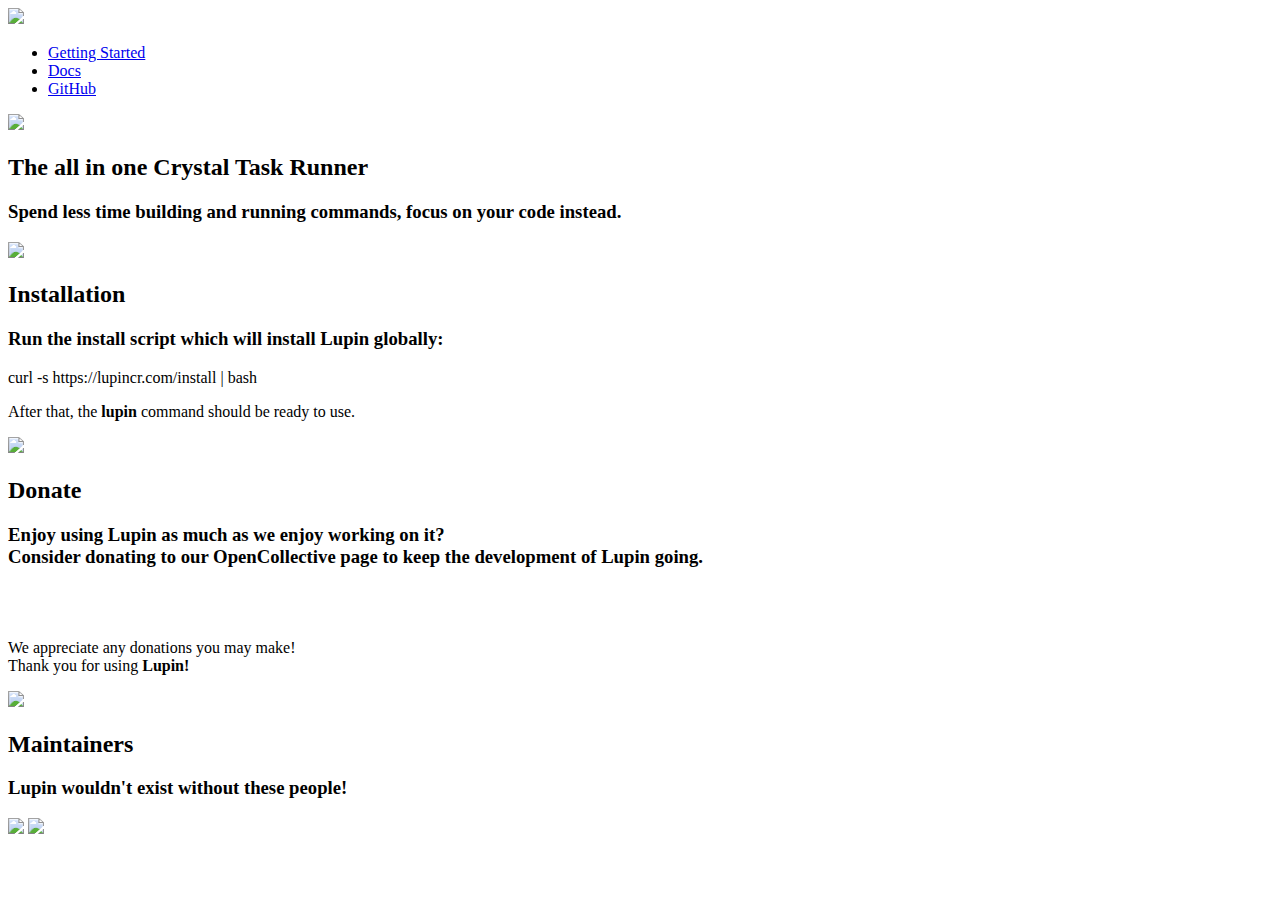
==== index.html @ d0eb8451 "Title changed" ====
<!DOCTYPE html>
<html lang="en">
<head>
  <meta charset="UTF-8">
  <title>Lupin | The all in one Crystal Task Runner. Spend less time building and running commands, focus on your code instead.</title>
  <meta name="description" content="The all in one Crystal Task Runner. Spend less time building and running commands, focus on your code instead.">
  <meta name="viewport" content="width=device-width,initial-scale=1,minimal-ui">
  <meta name="mobile-web-app-capable" content="yes">
  <meta name="apple-mobile-web-app-capable" content="yes">
  <meta name="format-detection" content="telephone=no">
  <link rel="icon" type="image/png" href="/assets/icon.png" sizes="150x150">
  <link rel="stylesheet" type="text/css" href="style.css">
</head>
<body>
  <div id="margin">
    <nav>
      <img src="assets/lupin-text-logo.png">
      <ul>
        <li><a href="#">Getting Started</a></li>
        <li><a href="#">Docs</a></li>
        <li><a href="http://github.com/lupincr/lupin">GitHub</a></li>
      </ul>
    </nav>
    <div id="hero">
      <img src="assets/lupin-paw-logo.png"/>
      <h2>The all in one Crystal Task Runner</h2>
      <h3>Spend less time building and running commands, focus on your code instead.</h3>
    </div>
  </div>
    <div class="divider">
      <img src="assets/lupin-divider.png">
    </div>
    <div class="block">
      <div class="perspective-top"></div>
      <div class="block-text">
        <h2>Installation</h2>
        <h3>Run the install script which will install Lupin globally:</h3>
        <div class="code-snippet">
          curl -s https://lupincr.com/install | bash
        </div>
        <p>After that, the <b>lupin</b> command should be ready to use.</p>
      </div>
    </div>
    <div class="divider">
      <img src="assets/lupin-divider.png">
    </div>
    <div class="block block-second">
      <div class="perspective-bottom"></div>
      <div class="block-text">
        <h2>Donate</h2>
        <h3>
          Enjoy using Lupin as much as we enjoy working on it?<br>
          Consider donating to our <b>OpenCollective</b> page to keep the development of Lupin going.
        </h3>
        <br>
        <script src="https://opencollective.com/gulpjs/donate/button.js" color="blue"></script> <!-- > 3 MB! TODO REPLACE -->
        <br>
        <p>
          We appreciate any donations you may make!<br>
          Thank you for using <b>Lupin!</b>
        </p>
      </div>
    </div>
    <div class="divider">
      <img src="assets/lupin-divider.png">
    </div>
    <div class="block block-sponsors">
      <div class="block-text">
        <h2>Maintainers</h2>
        <h3>Lupin wouldn't exist without these people!</h3>
        <div id="sponsor-images">
          <a href="http://github.com/molnarmark"><img src="assets/sponsors/mark.png"></a>
          <a href="http://github.com/szekelymilan"><img src="assets/sponsors/milan.png"></a>
        </div>
      </div>
    </div>
</body>
</html>
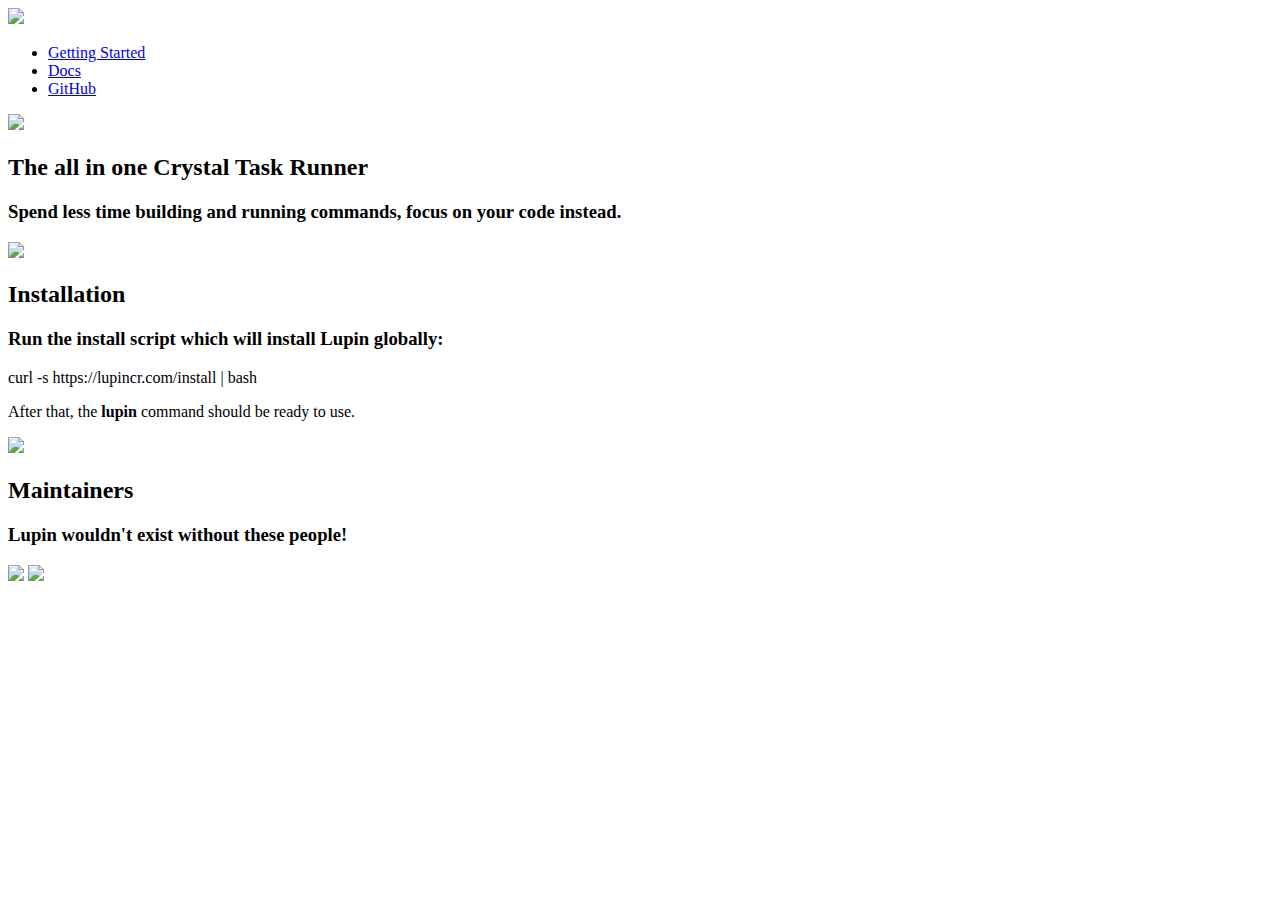
==== commit ac6873d4: "README contents changed, links in nav added" ====
--- a/index.html
+++ b/index.html
@@ -16,8 +16,8 @@
     <nav>
       <img src="assets/lupin-text-logo.png">
       <ul>
-        <li><a href="#">Getting Started</a></li>
-        <li><a href="#">Docs</a></li>
+        <li><a href="https://github.com/lupincr/lupin/blob/master/docs/1-getting-started.md">Getting Started</a></li>
+        <li><a href="https://github.com/lupincr/lupin/blob/master/docs/">Docs</a></li>
         <li><a href="http://github.com/lupincr/lupin">GitHub</a></li>
       </ul>
     </nav>
@@ -41,7 +41,7 @@
         <p>After that, the <b>lupin</b> command should be ready to use.</p>
       </div>
     </div>
-    <div class="divider">
+<!--     <div class="divider">
       <img src="assets/lupin-divider.png">
     </div>
     <div class="block block-second">
@@ -53,14 +53,14 @@
           Consider donating to our <b>OpenCollective</b> page to keep the development of Lupin going.
         </h3>
         <br>
-        <script src="https://opencollective.com/gulpjs/donate/button.js" color="blue"></script> <!-- > 3 MB! TODO REPLACE -->
+        <script src="https://opencollective.com/gulpjs/donate/button.js" color="blue"></script>
         <br>
         <p>
           We appreciate any donations you may make!<br>
           Thank you for using <b>Lupin!</b>
         </p>
       </div>
-    </div>
+    </div> -->
     <div class="divider">
       <img src="assets/lupin-divider.png">
     </div>
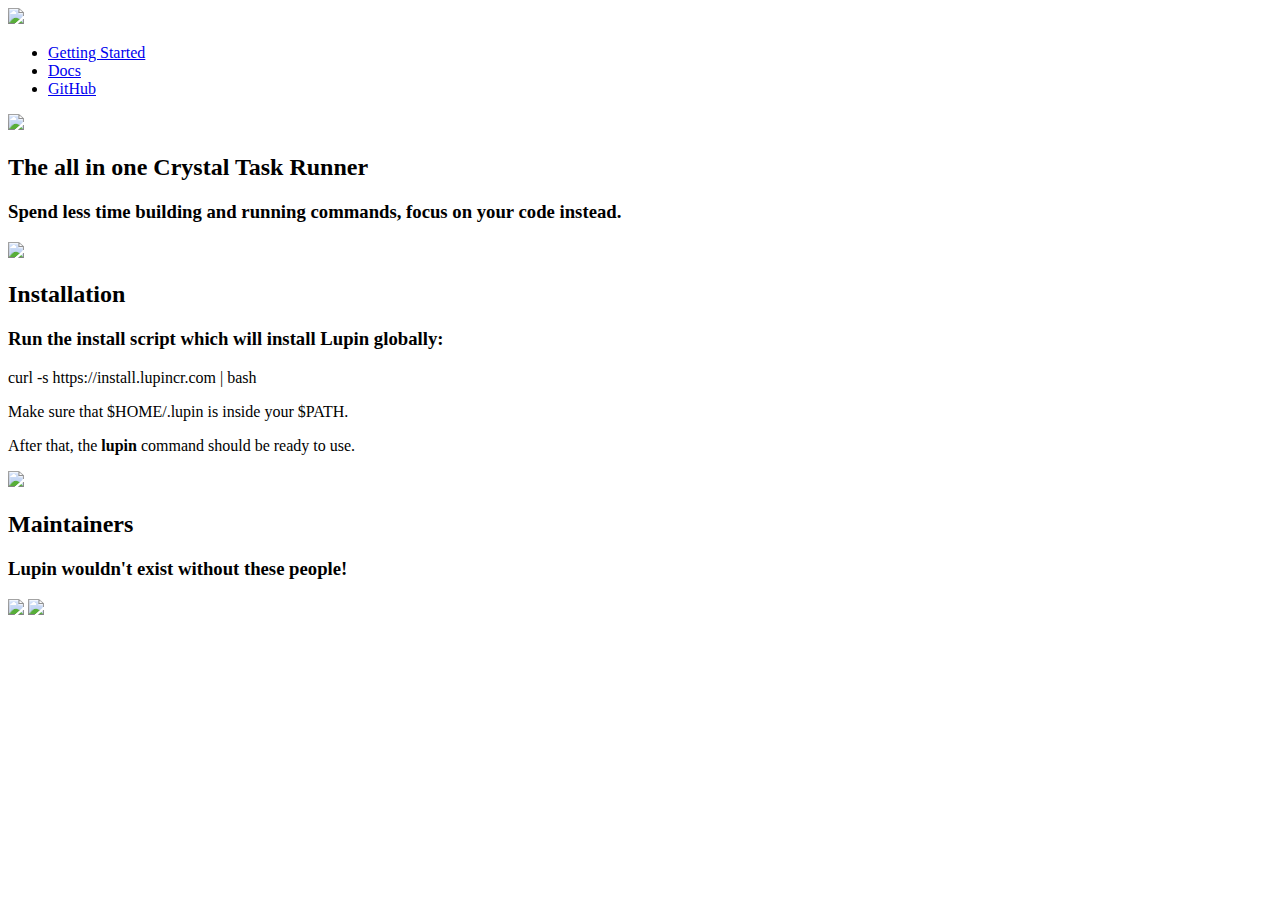
==== commit 5d5974e6: "Changed download url" ====
--- a/index.html
+++ b/index.html
@@ -36,8 +36,9 @@
         <h2>Installation</h2>
         <h3>Run the install script which will install Lupin globally:</h3>
         <div class="code-snippet">
-          curl -s https://lupincr.com/install | bash
+          curl -s https://install.lupincr.com | bash
         </div>
+        <p>Make sure that $HOME/.lupin is inside your $PATH.</p>
         <p>After that, the <b>lupin</b> command should be ready to use.</p>
       </div>
     </div>
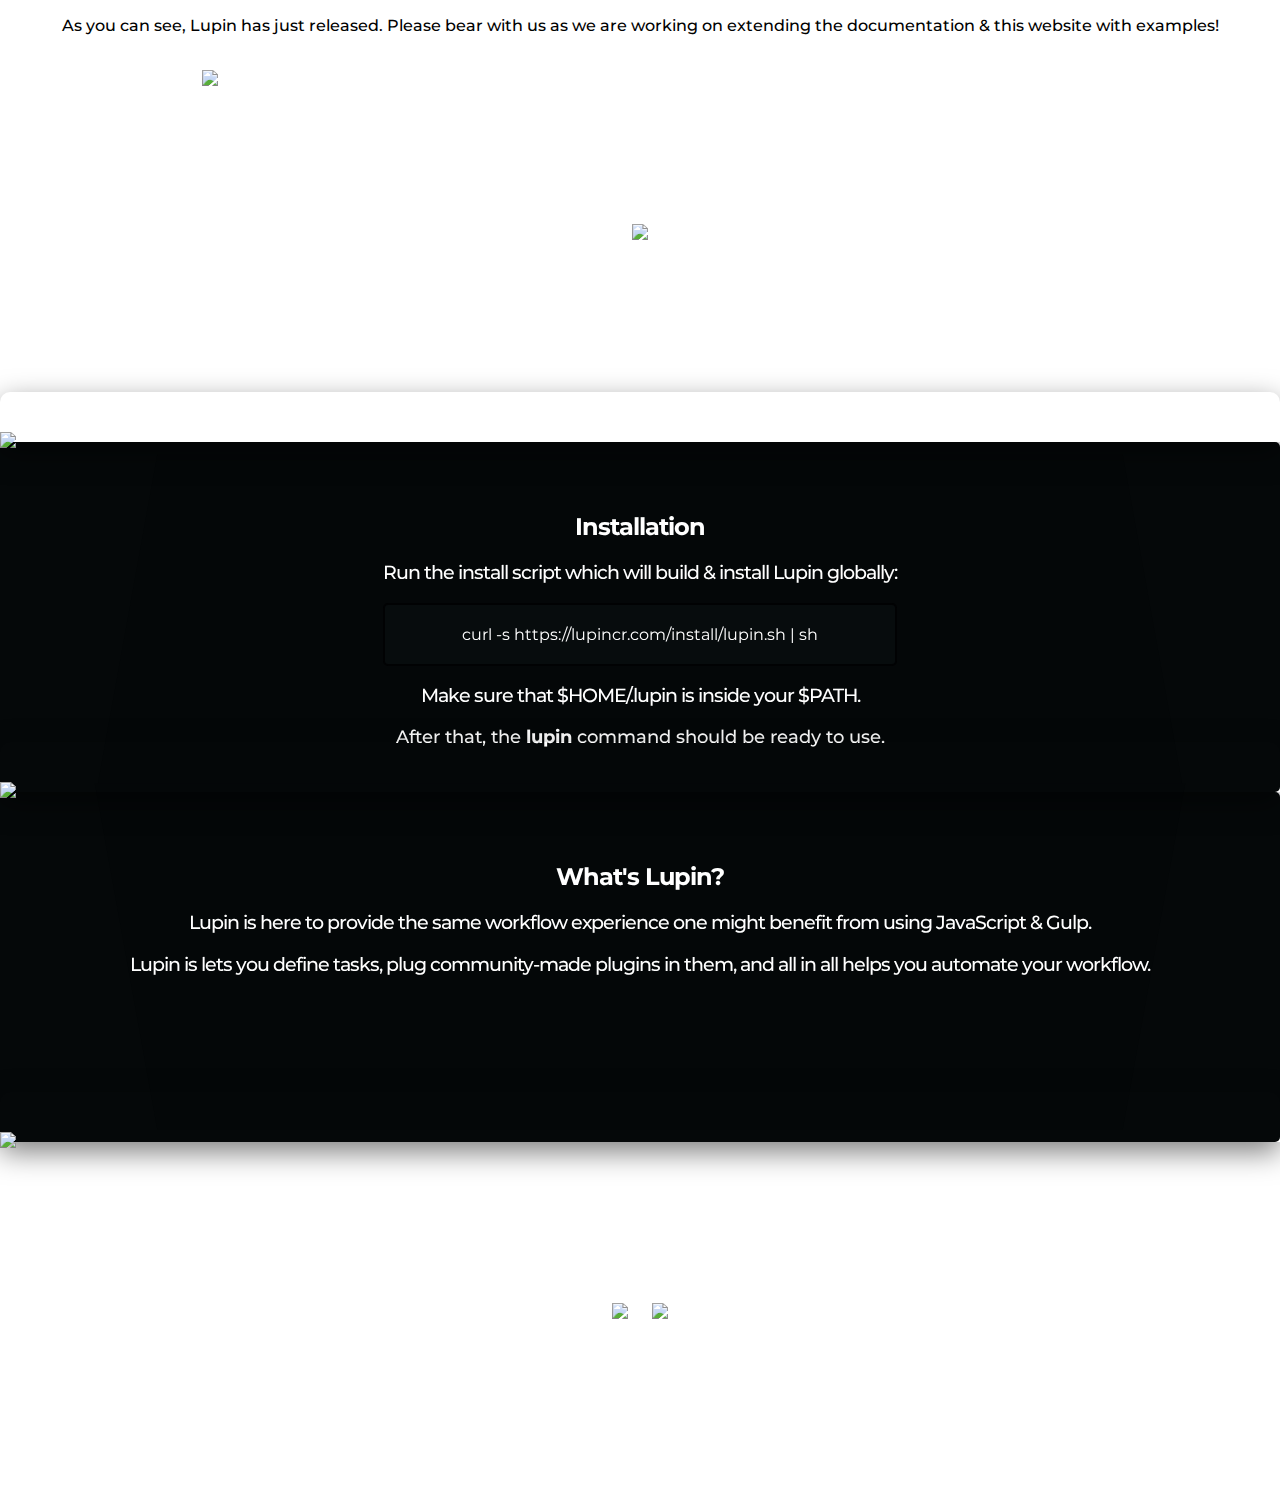
==== commit ac850cd1: "Added top note ribbon" ====
--- a/index.html
+++ b/index.html
@@ -12,6 +12,9 @@
   <link rel="stylesheet" type="text/css" href="style.css">
 </head>
 <body>
+  <div id="note">
+    As you can see, Lupin has just released. Please bear with us as we are working on extending the documentation & this website with examples!
+  </div>
   <div id="margin">
     <nav>
       <img src="assets/lupin-text-logo.png">
@@ -34,14 +37,27 @@
       <div class="perspective-top"></div>
       <div class="block-text">
         <h2>Installation</h2>
-        <h3>Run the install script which will install Lupin globally:</h3>
+        <h3>Run the install script which will build & install Lupin globally:</h3>
         <div class="code-snippet">
-          curl -s https://install.lupincr.com | bash
+          curl -s https://lupincr.com/install/lupin.sh | sh
         </div>
-        <p>Make sure that $HOME/.lupin is inside your $PATH.</p>
+        <h3>Make sure that $HOME/.lupin is inside your $PATH.</h3>
         <p>After that, the <b>lupin</b> command should be ready to use.</p>
       </div>
     </div>
+    <div class="divider">
+      <img src="assets/lupin-divider.png">
+    </div>
+    <div class="block">
+      <div class="perspective-bottom"></div>
+      <div class="block-text">
+        <h2>What's Lupin?</h2>
+        <h3>Lupin is here to provide the same workflow experience one might benefit from using JavaScript & Gulp.</h3>
+        <h3>Lupin is lets you define tasks, plug community-made plugins in them, and all in all helps you automate your workflow.</h3>
+        <h3></h3>
+      </div>
+    </div>
+
 <!--     <div class="divider">
       <img src="assets/lupin-divider.png">
     </div>
--- a/style.css
+++ b/style.css
@@ -0,0 +1,237 @@
+@import url('https://fonts.googleapis.com/css?family=Montserrat:400,500,600,700');
+@import url('https://cdnjs.cloudflare.com/ajax/libs/animate.css/3.7.0/animate.min.css');
+
+body {
+  background: #050708;
+  height: 100%;
+  font-family: 'Montserrat', sans-serif;
+  background: url('assets/lupin-pattern.png');
+  margin: 0;
+  padding: 0;
+}
+
+#margin {
+  display: block;
+  margin: 0 auto;
+  justify-content: center;
+  width: 70%;
+  height: 100%;
+  margin-top: 20px;
+}
+
+/* Navigation */
+
+nav {
+  display: inline-block;
+  color: white;
+  width: 100%;
+  height: 150px;
+  position: relative;
+}
+
+nav img {
+  width: 90px;
+  position: absolute;
+  left: 10px;
+}
+
+nav ul {
+  float: right;
+  position: absolute;
+  right: 50px;
+}
+
+nav ul li {
+  display: inline-block;
+  margin: 0 10px;
+  font-size: 1rem;
+  font-weight: 600;
+  -webkit-font-smoothing: antialiased;
+}
+
+nav ul li a {
+  color: white;
+  text-decoration: none;
+  transition: opacity 100ms ease-in-out;
+}
+
+nav ul li a:hover {
+  opacity: 0.8;
+}
+
+/* Hero Section */
+
+#hero {
+  width: 100%;
+  text-align: center;
+  margin-bottom: 100px;
+}
+
+#hero img {
+  animation-name: bounceIn;
+  animation-duration: 450ms;
+  animation-timing-function: linear;
+  animation-fill-mode: forwards;
+}
+
+#hero h2 {
+  color: white;
+  font-weight: bold;
+  font-size: 26px;
+  letter-spacing: -1px;
+}
+
+#hero h3 {
+  color: white;
+  letter-spacing: -0.6px;
+  font-weight: 600;
+}
+
+/* Shadow Divider */
+
+.divider {
+  width: 100%;
+  height: 50px;
+  margin: -50px auto 0px;
+  text-align: center;
+  border-top-right-radius: 10px;
+  border-top-left-radius: 10px;
+  position: relative;
+  z-index: 999;
+  -webkit-box-shadow: 0px 10px 29px 0px rgba(0, 0, 0, 0.5);
+  -moz-box-shadow: 0px 10px 29px 0px rgba(0, 0, 0, 0.5);
+  box-shadow: 0px 10px 29px 0px rgba(0, 0, 0, 0.5);
+}
+
+.divider img {
+  position: absolute;
+  top: 40px;
+  margin-left: auto;
+  margin-right: auto;
+  left: 0;
+  right: 0;
+}
+
+/* Building Blocks */
+
+.block {
+  border-radius: 5px;
+  background: #050809;
+  width: 100%;
+  height: 300px;
+  margin: 0 auto;
+  display: flex;
+  justify-content: center;
+  text-align: center;
+  position: relative;
+  perspective: 500px;
+  padding-bottom: 50px;
+}
+
+.block-second {
+  padding-bottom: 100px;
+}
+
+.block-second .perspective-bottom {
+  transform: rotateX(-8deg) !important;
+  height: 110% !important;
+  overflow: hidden;
+  margin-bottom: -10px;
+}
+
+.block-sponsors {
+  width: 100%;
+  background: #050809;
+  background: url('assets/lupin-pattern.png');
+}
+
+.block .perspective-top {
+  position: absolute;
+  margin-left: auto;
+  margin-right: auto;
+  left: 0;
+  right: 0;
+  background: #040708;
+  width: 80%;
+  height: 100%;
+  transform: rotateX(10deg);
+}
+
+.block .perspective-bottom {
+  position: absolute;
+  margin-left: auto;
+  margin-right: auto;
+  left: 0;
+  right: 0;
+  background: #040708;
+  width: 80%;
+  height: 100%;
+  transform: rotateX(-10deg);
+}
+
+.block .block-text {
+  position: absolute;
+  top: 50px;
+  color: white;
+}
+
+.block-text h2,
+h3 {
+  letter-spacing: -1px;
+}
+
+.block-text h3 {
+  font-weight: 500;
+}
+
+.block-text p {
+  font-weight: 500;
+  font-size: 18px;
+}
+
+.code-snippet {
+  padding: 20px;
+  border-radius: 5px;
+  background-color: #070c0d;
+  border: solid 2px #010203;
+}
+
+#sponsor-images img {
+  margin: 0 10px;
+  transition: all 100ms ease-in-out;
+}
+
+#sponsor-images img:hover {
+  transform: scale(0.9);
+  cursor: pointer;
+}
+
+@keyframes bounceIn {
+  0% {
+    opacity: 0;
+    transform: scale(0.3) translate3d(0, 0, 0);
+  }
+  50% {
+    opacity: 0.9;
+    transform: scale(1.1);
+  }
+  80% {
+    opacity: 1;
+    transform: scale(0.89);
+  }
+  100% {
+    opacity: 1;
+    transform: scale(1) translate3d(0, 0, 0);
+  }
+}
+
+#note {
+  width: 100%;
+  background: white;
+  text-align: center;
+  height: 50px;
+  display: flex;
+  justify-content: center;
+  align-items: center;
+  font-weight: 500;
+}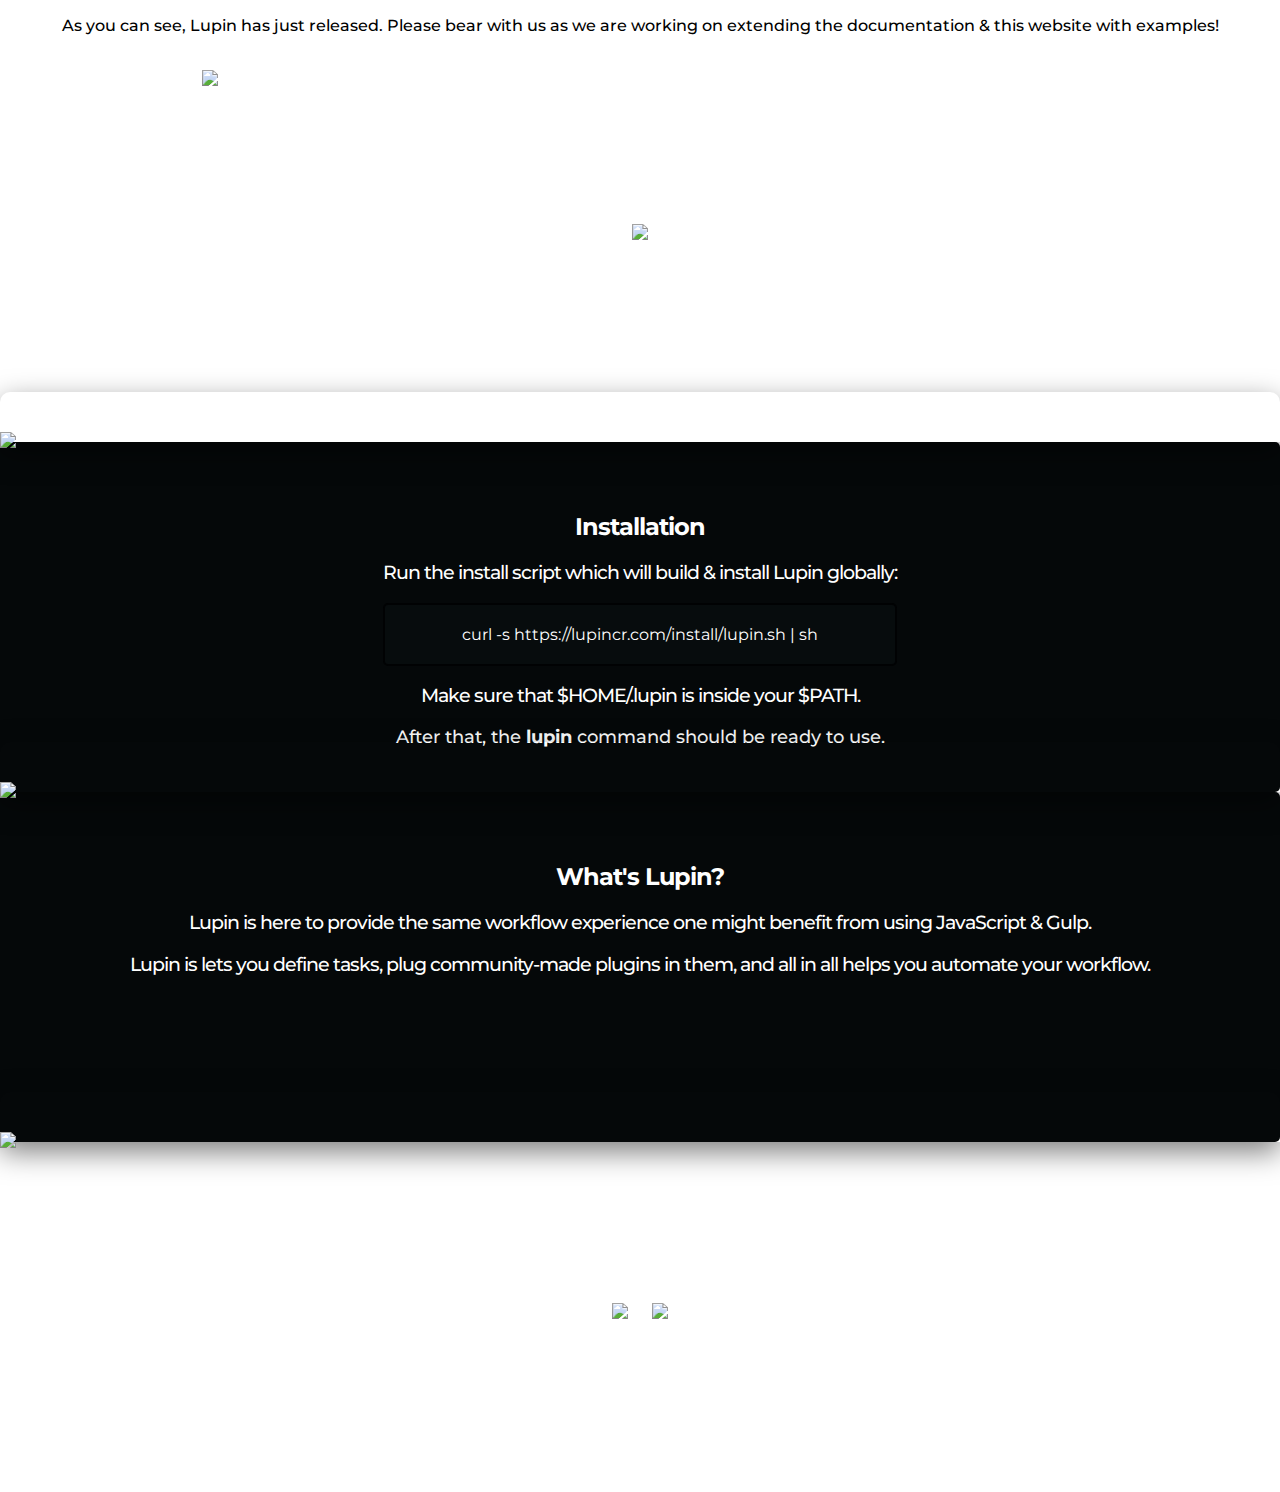
==== commit 984cb186: "Change GitHub links to HTTPS" ====
--- a/index.html
+++ b/index.html
@@ -1,43 +1,58 @@
 <!DOCTYPE html>
 <html lang="en">
 <head>
-  <meta charset="UTF-8">
-  <title>Lupin | The all in one Crystal Task Runner. Spend less time building and running commands, focus on your code instead.</title>
+  <title>Lupin | Crystal Task Runner</title>
+  <meta http-equiv="Content-Type" content="text/html; charset=UTF-8">
   <meta name="description" content="The all in one Crystal Task Runner. Spend less time building and running commands, focus on your code instead.">
-  <meta name="viewport" content="width=device-width,initial-scale=1,minimal-ui">
+  <meta name="viewport" content="width=device-width, initial-scale=1, minimal-ui">
   <meta name="mobile-web-app-capable" content="yes">
   <meta name="apple-mobile-web-app-capable" content="yes">
   <meta name="format-detection" content="telephone=no">
-  <link rel="icon" type="image/png" href="/assets/icon.png" sizes="150x150">
+  <meta property="og:title" content="Lupin | Crystal Task Runner">
+  <meta property="og:site_name" content="Lupin">
+  <meta property="og:description" content="The all in one Crystal Task Runner. Spend less time building and running commands, focus on your code instead.">
+  <meta property="og:type" content="website">
+  <meta property="og:locale" content="en_US">
+  <meta property="og:url" content="https://lupincr.com">
+  <meta property="og:image" content="https://lupincr.com/assets/thumbnail.png">
+  <link rel="schema.DC" href="https://purl.org/dc/elements/1.1/">
+  <link rel="schema.DCTERMS" href="https://purl.org/dc/terms/">
+  <meta name="DC.title" content="Lupin | Crystal Task Runne">
+  <meta name="DC.creator" content="Mark Molnar, Milan Szekely">
+  <meta name="DC.date" content="2018">
+  <meta name="DC.type" content="website">
+  <meta name="DC.language" content="en">
+  <link rel="apple-touch-icon" href="assets/apple-touch-icon.png">
+  <link rel="shortcut icon" type="image/png" href="assets/logo.png" sizes="150x150">
+  <link rel="icon" type="image/png" href="assets/logo.png" sizes="150x150">
   <link rel="stylesheet" type="text/css" href="style.css">
 </head>
 <body>
   <div id="note">
-    As you can see, Lupin has just released. Please bear with us as we are working on extending the documentation & this website with examples!
+    As you can see, Lupin has just released. Please bear with us as we are working on extending the documentation &amp; this website with examples!
   </div>
   <div id="margin">
     <nav>
-      <img src="assets/lupin-text-logo.png">
-      <ul>
+      <img src="assets/lupin-text-logo.png" ondragstart="return false">
+      <ul class="links">
         <li><a href="https://github.com/lupincr/lupin/blob/master/docs/1-getting-started.md">Getting Started</a></li>
-        <li><a href="https://github.com/lupincr/lupin/blob/master/docs/">Docs</a></li>
-        <li><a href="http://github.com/lupincr/lupin">GitHub</a></li>
+        <li><a href="https://github.com/lupincr/lupin/blob/master/docs">Docs</a></li>
+        <li><a href="https://github.com/lupincr/lupin">GitHub</a></li>
       </ul>
     </nav>
     <div id="hero">
-      <img src="assets/lupin-paw-logo.png"/>
+      <img src="assets/lupin-paw-logo.png" ondragstart="return false">
       <h2>The all in one Crystal Task Runner</h2>
       <h3>Spend less time building and running commands, focus on your code instead.</h3>
     </div>
   </div>
     <div class="divider">
-      <img src="assets/lupin-divider.png">
+      <img src="assets/lupin-divider.png" ondragstart="return false">
     </div>
     <div class="block">
-      <div class="perspective-top"></div>
       <div class="block-text">
         <h2>Installation</h2>
-        <h3>Run the install script which will build & install Lupin globally:</h3>
+        <h3>Run the install script which will build &amp; install Lupin globally:</h3>
         <div class="code-snippet">
           curl -s https://lupincr.com/install/lupin.sh | sh
         </div>
@@ -46,48 +61,25 @@
       </div>
     </div>
     <div class="divider">
-      <img src="assets/lupin-divider.png">
+      <img src="assets/lupin-divider.png" ondragstart="return false">
     </div>
     <div class="block">
-      <div class="perspective-bottom"></div>
       <div class="block-text">
         <h2>What's Lupin?</h2>
-        <h3>Lupin is here to provide the same workflow experience one might benefit from using JavaScript & Gulp.</h3>
+        <h3>Lupin is here to provide the same workflow experience one might benefit from using JavaScript &amp; Gulp.</h3>
         <h3>Lupin is lets you define tasks, plug community-made plugins in them, and all in all helps you automate your workflow.</h3>
-        <h3></h3>
       </div>
     </div>
-
-<!--     <div class="divider">
-      <img src="assets/lupin-divider.png">
-    </div>
-    <div class="block block-second">
-      <div class="perspective-bottom"></div>
-      <div class="block-text">
-        <h2>Donate</h2>
-        <h3>
-          Enjoy using Lupin as much as we enjoy working on it?<br>
-          Consider donating to our <b>OpenCollective</b> page to keep the development of Lupin going.
-        </h3>
-        <br>
-        <script src="https://opencollective.com/gulpjs/donate/button.js" color="blue"></script>
-        <br>
-        <p>
-          We appreciate any donations you may make!<br>
-          Thank you for using <b>Lupin!</b>
-        </p>
-      </div>
-    </div> -->
     <div class="divider">
-      <img src="assets/lupin-divider.png">
+      <img src="assets/lupin-divider.png" ondragstart="return false">
     </div>
     <div class="block block-sponsors">
       <div class="block-text">
         <h2>Maintainers</h2>
         <h3>Lupin wouldn't exist without these people!</h3>
         <div id="sponsor-images">
-          <a href="http://github.com/molnarmark"><img src="assets/sponsors/mark.png"></a>
-          <a href="http://github.com/szekelymilan"><img src="assets/sponsors/milan.png"></a>
+          <a href="https://github.com/molnarmark"><img src="assets/sponsors/mark.png" ondragstart="return false"></a>
+          <a href="https://github.com/szekelymilan"><img src="assets/sponsors/milan.png" ondragstart="return false"></a>
         </div>
       </div>
     </div>
